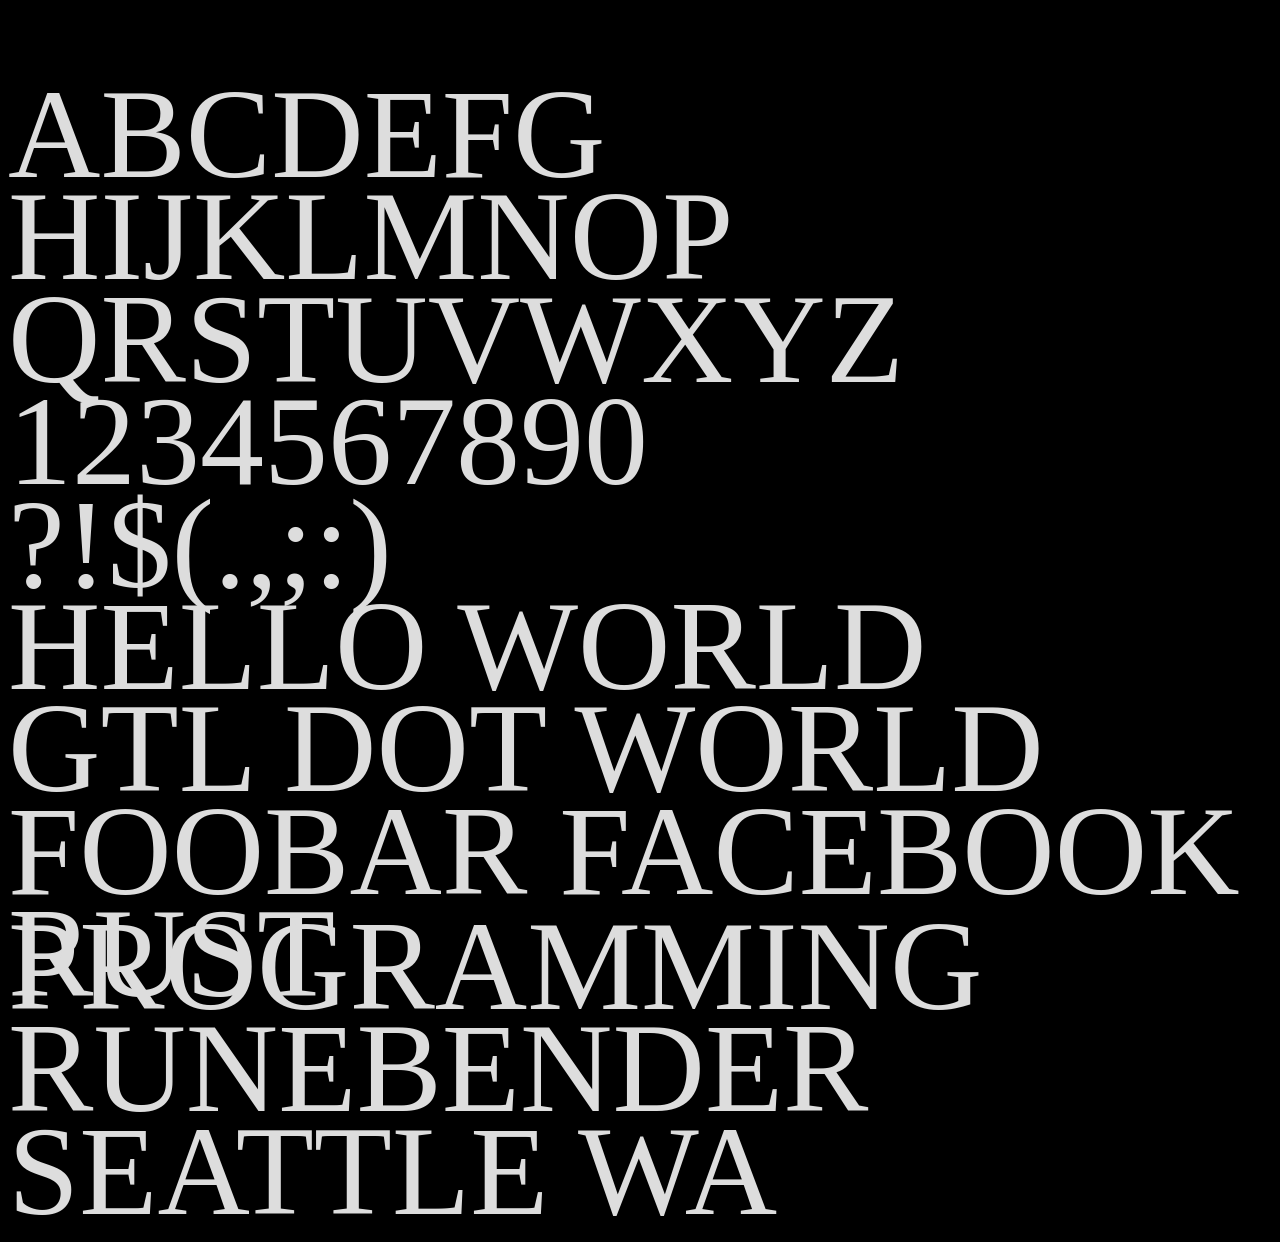
==== docs/index.html @ 9f4e4d70 "Add basic drawbot and web specimen" ====
<!DOCTYPE html>
<html lang="en">
  <head>
    <title>GTL 002 Specimen</title>
    <meta charset="utf-8">
    <meta name=viewport content="width=device-width, initial-scale=1.0">
    <link rel="stylesheet" type="text/css" href="./css/style.css">
  </head>
  <body>
    <header>
    </header>
    <main>
        <p>ABCDEFG</p>
        <p>HIJKLMNOP</p>
        <p>QRSTUVWXYZ</p>
        <p>1234567890</p>
        <p>?!$(.,;:)</p>
        <p>HELLO WORLD</p>
        <p>GTL DOT WORLD</p>
        <p>FOOBAR FACEBOOK</p>
        <p>RUST PROGRAMMING</p>
        <p>RUNEBENDER</p>
        <p>SEATTLE WA</p>
    </main>
    <footer>
    </footer>
  </body>
</html>
---- docs/css/style.css ----
@font-face {
    font-family: 'GTL002';
    src: url('../../fonts/ttf/GTL002.ttf');
}
body {
    font-family:GTL002;
    background-color:#000;
    color:#ddd;
    scrollbar-width: none;
}
p {
    font-size:8em;
    line-height:0.1;
    margin-bottom:-0.3em;
}
.top {
    margin-top:0.3em;
}
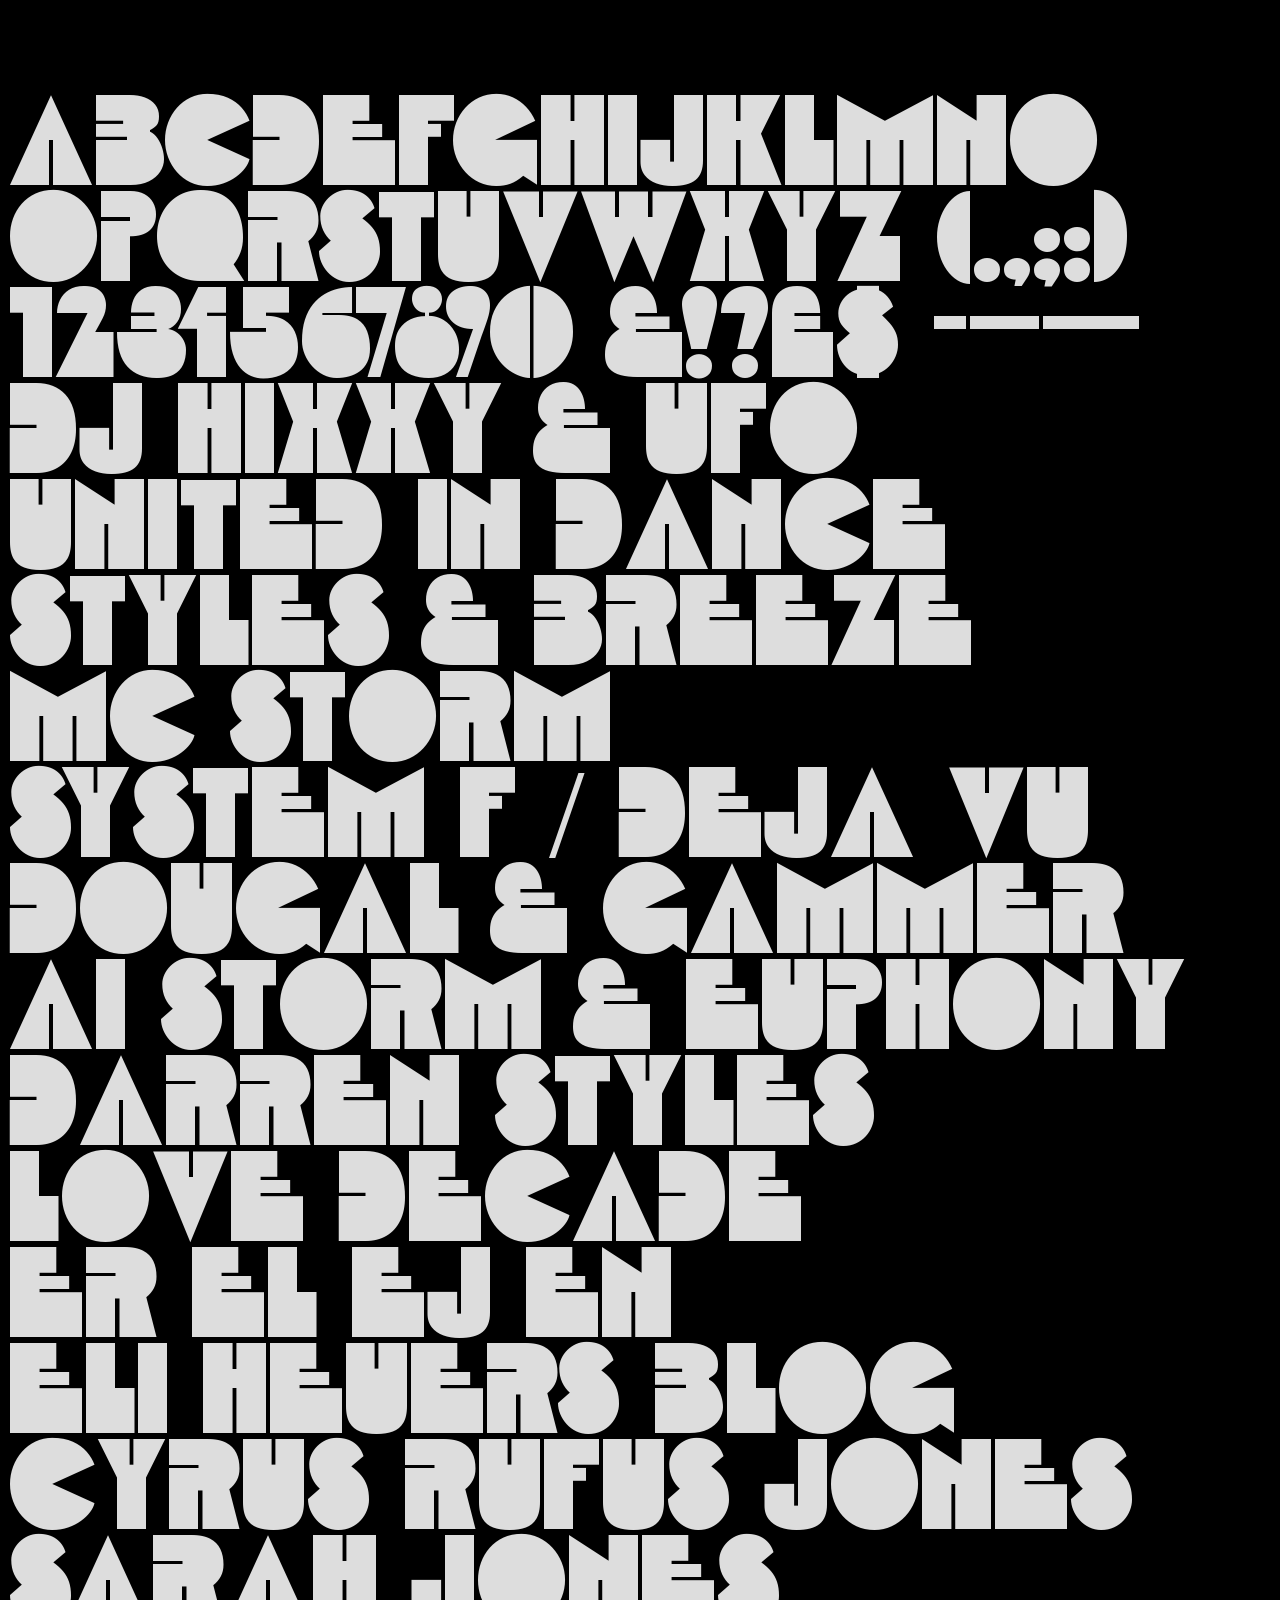
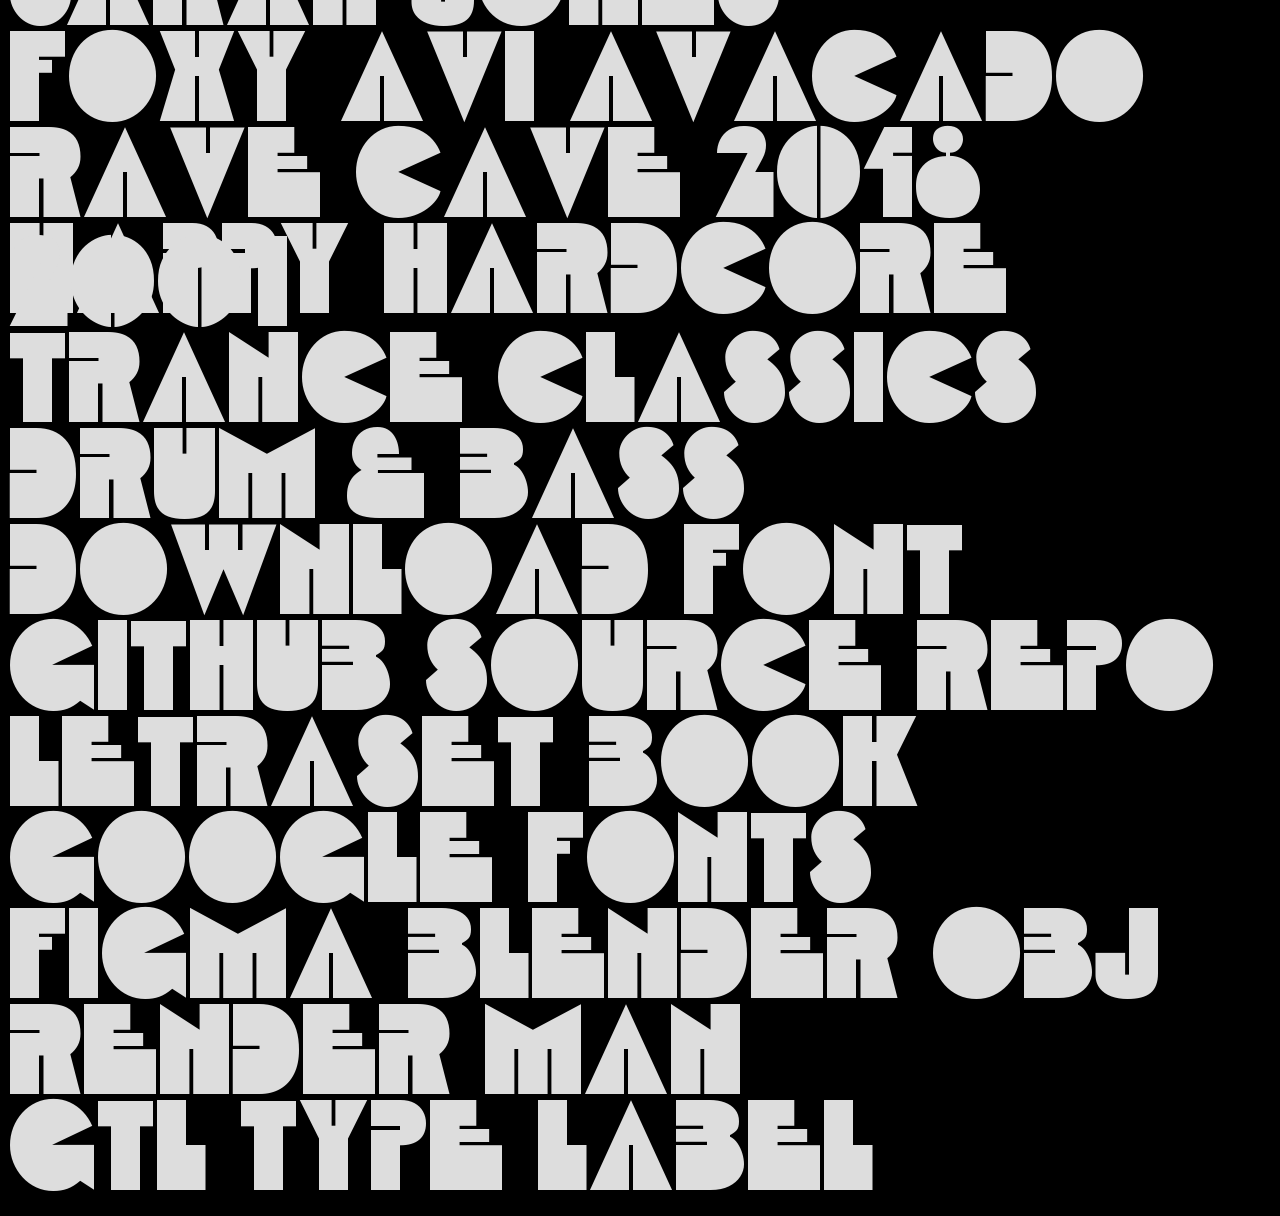
==== commit 457ee061: "Add first alpha version" ====
--- a/docs/index.html
+++ b/docs/index.html
@@ -10,17 +10,34 @@
     <header>
     </header>
     <main>
-        <p>ABCDEFG</p>
-        <p>HIJKLMNOP</p>
-        <p>QRSTUVWXYZ</p>
-        <p>1234567890</p>
-        <p>?!$(.,;:)</p>
-        <p>HELLO WORLD</p>
-        <p>GTL DOT WORLD</p>
-        <p>FOOBAR FACEBOOK</p>
-        <p>RUST PROGRAMMING</p>
-        <p>RUNEBENDER</p>
-        <p>SEATTLE WA</p>
+        <p>ABCDEFGHIJKLMNO</p>
+        <p>OPQRSTUVWXYZ (.,;:)</p>
+        <p>1234567890 &!?£$ -–—</p>
+        <p>DJ HIXXY & UFO</p>
+        <p>UNITED IN DANCE</p>
+        <p>STYLES & BREEZE</p>
+        <p>MC STORM</p>
+        <p>SYSTEM F / DEJA VU</p>
+        <p>DOUGAL & GAMMER</p>
+        <p>AI STORM & EUPHONY</p>
+        <p>DARREN STYLES</p>
+        <p>LOVE DECADE</p>
+        <p>ER EL EJ EN</p>
+        <p>ELI HEUERS BLOG</p>
+        <p>CYRUS RUFUS JONES</p>
+        <p>SARAH JONES</p>
+        <p>FOXY AVI AVACADO</p>
+        <p>RAVE CAVE 2048</p>
+        <p>HAPPY HARDCORE 2001</p>
+        <p>TRANCE CLASSICS</p>
+        <p>DRUM & BASS</p>
+        <p>DOWNLOAD FONT</p>
+        <p>GITHUB SOURCE REPO</p>
+        <p>LETRASET BOOK</p>
+        <p>GOOGLE FONTS</p>
+        <p>FIGMA BLENDER OBJ</p>
+        <p>RENDER MAN</p>
+        <p>GTL TYPE LABEL</p>
     </main>
     <footer>
     </footer>
--- a/docs/css/style.css
+++ b/docs/css/style.css
@@ -11,8 +11,5 @@
 p {
     font-size:8em;
     line-height:0.1;
-    margin-bottom:-0.3em;
+    margin-bottom:-0.35em;
 }
-.top {
-    margin-top:0.3em;
-}
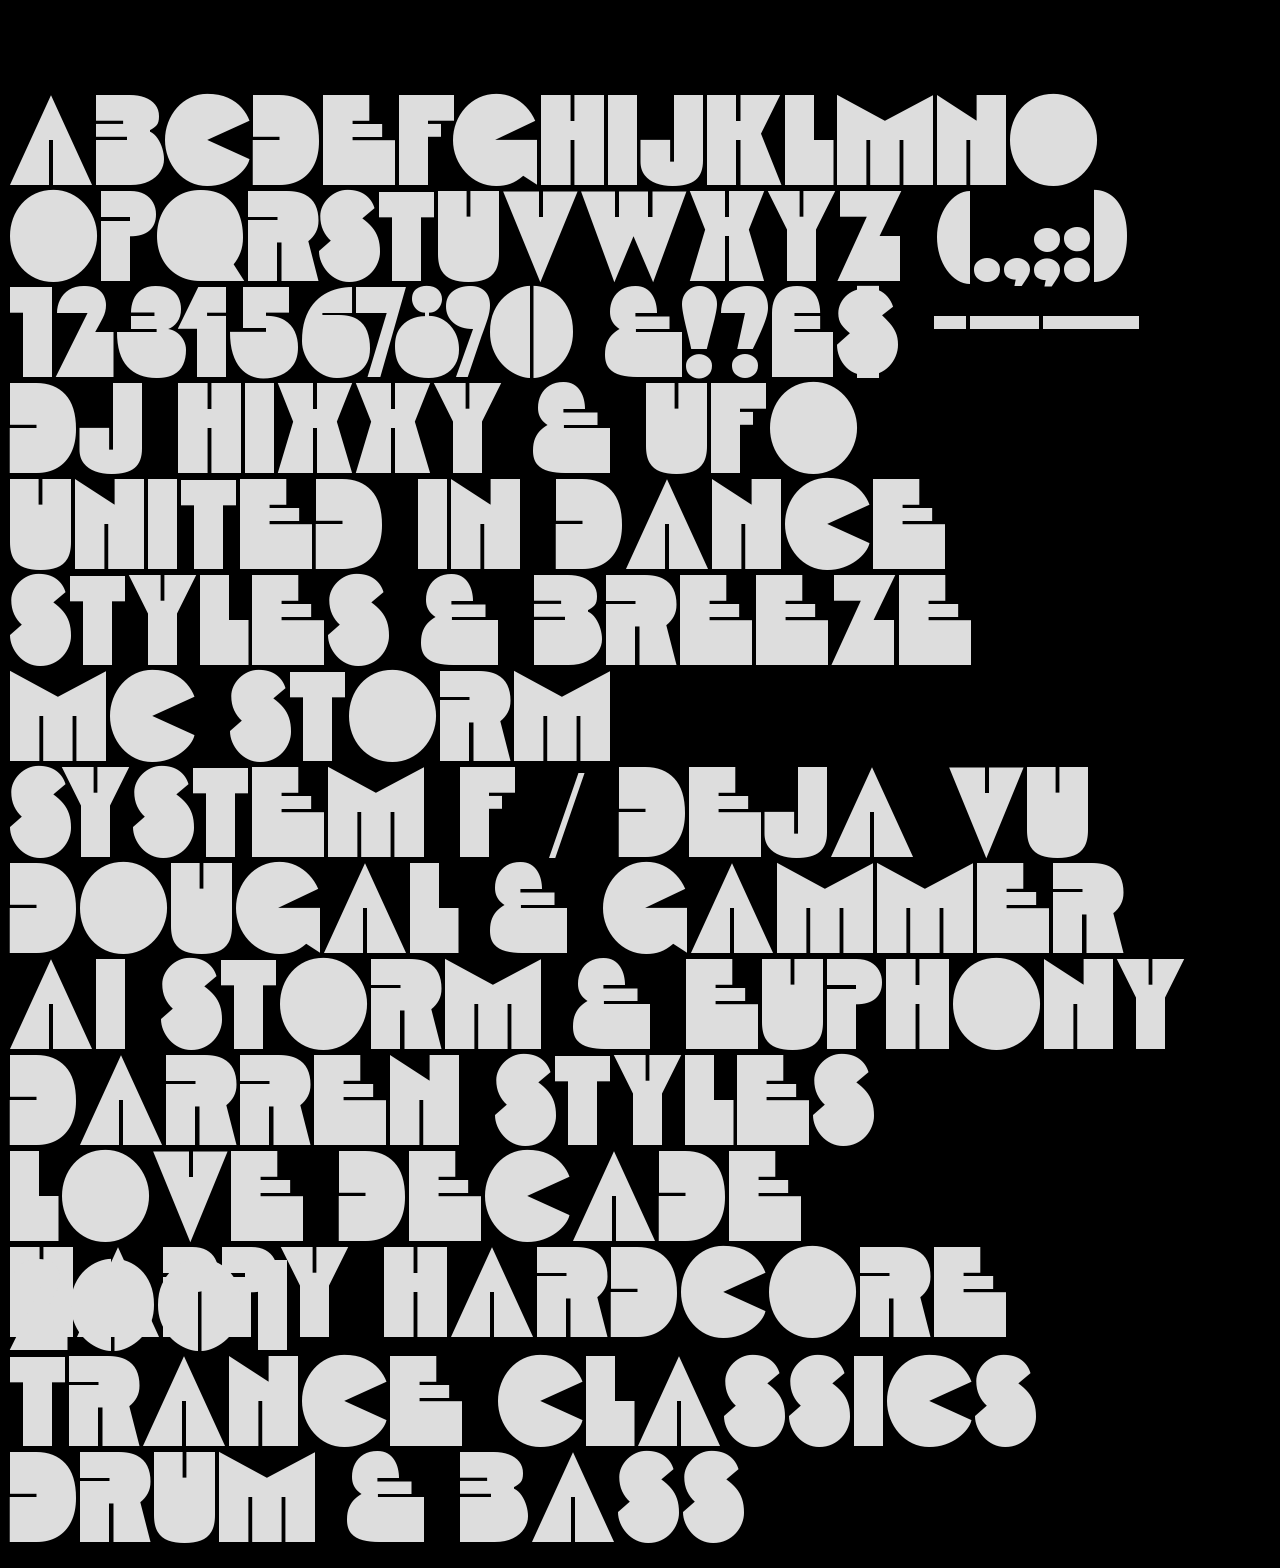
==== commit d38df14b: "update index.html" ====
--- a/docs/index.html
+++ b/docs/index.html
@@ -22,22 +22,9 @@
         <p>AI STORM & EUPHONY</p>
         <p>DARREN STYLES</p>
         <p>LOVE DECADE</p>
-        <p>ER EL EJ EN</p>
-        <p>ELI HEUERS BLOG</p>
-        <p>CYRUS RUFUS JONES</p>
-        <p>SARAH JONES</p>
-        <p>FOXY AVI AVACADO</p>
-        <p>RAVE CAVE 2048</p>
         <p>HAPPY HARDCORE 2001</p>
         <p>TRANCE CLASSICS</p>
         <p>DRUM & BASS</p>
-        <p>DOWNLOAD FONT</p>
-        <p>GITHUB SOURCE REPO</p>
-        <p>LETRASET BOOK</p>
-        <p>GOOGLE FONTS</p>
-        <p>FIGMA BLENDER OBJ</p>
-        <p>RENDER MAN</p>
-        <p>GTL TYPE LABEL</p>
     </main>
     <footer>
     </footer>
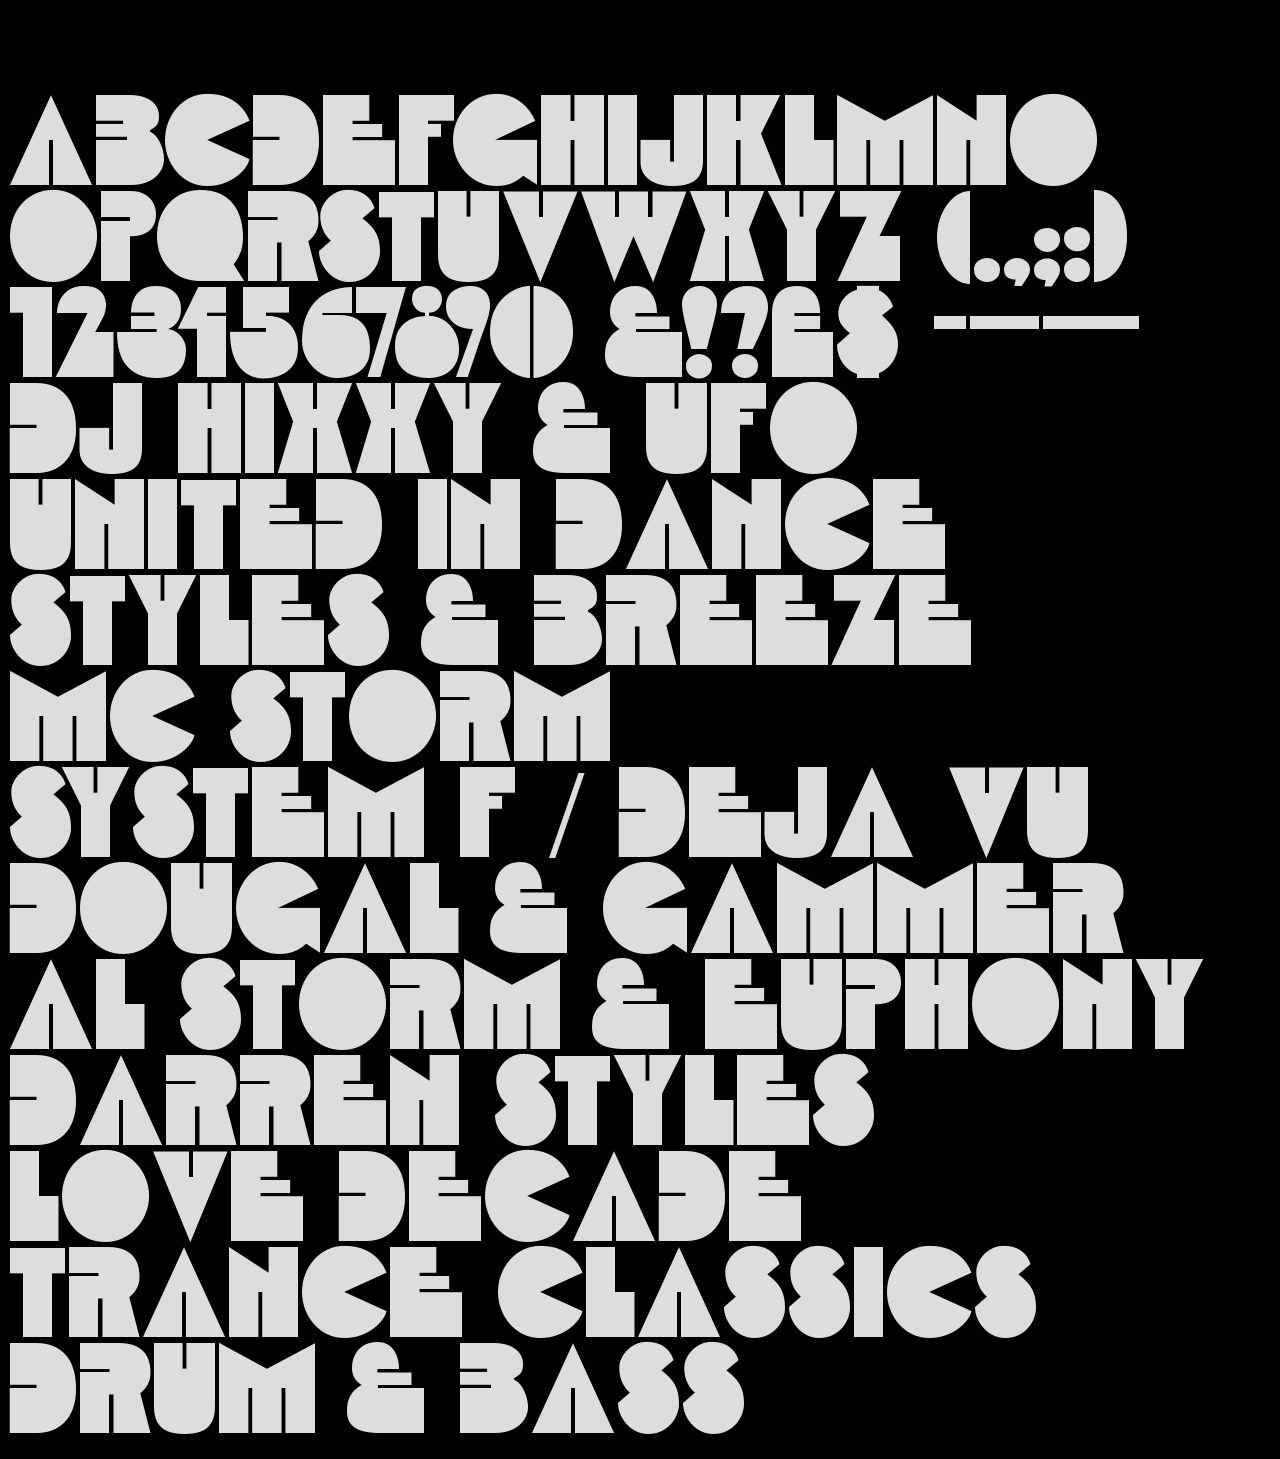
==== commit 47d5d854: "update index.html" ====
--- a/docs/index.html
+++ b/docs/index.html
@@ -19,10 +19,9 @@
         <p>MC STORM</p>
         <p>SYSTEM F / DEJA VU</p>
         <p>DOUGAL & GAMMER</p>
-        <p>AI STORM & EUPHONY</p>
+        <p>AL STORM & EUPHONY</p>
         <p>DARREN STYLES</p>
         <p>LOVE DECADE</p>
-        <p>HAPPY HARDCORE 2001</p>
         <p>TRANCE CLASSICS</p>
         <p>DRUM & BASS</p>
     </main>
